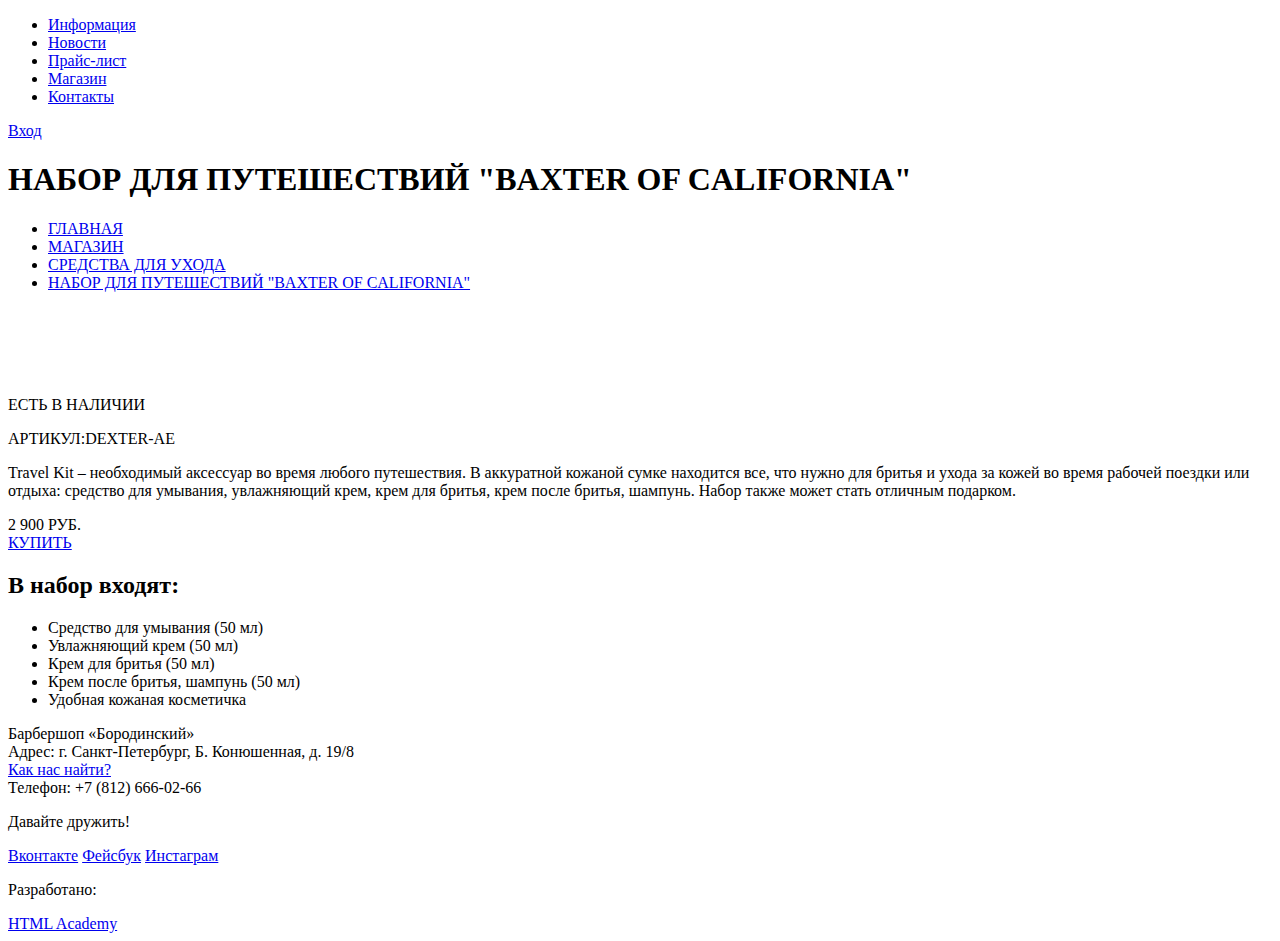
==== catalog-item.html @ b9e6e0e1 "Завершил разметку барбершоп" ====
<!DOCTYPE html>
<html lang="ru">
<head>
	<meta charset="utf-8">
	<title>Набор для путешествий "BAXTER OF CALIFORNIA"</title>
</head>
<body>
	<header class="catalog-item-header">
		<div class="main-header-container">
      <a class="main-header-logo" href="index.html"></a>
			<nav class="main-nav">
				<ul>
					<li>
						<a href="#">Информация</a>
					</li>
					<li>
						<a href="#">Новости</a>
					</li>
					<li>
						<a href="#">Прайс-лист</a>
					</li>
					<li>
						<a href="#">Магазин</a>
					</li>
					<li>
						<a href="#">Контакты</a>
					</li>
				</ul>
			</nav>
			<div class="user-block">
				<a class="login" href="#">Вход</a>
			</div>
		</div>
	</header>
	<main class="catalog-item-content">
  	<header>
    	<h1>НАБОР ДЛЯ ПУТЕШЕСТВИЙ "BAXTER OF CALIFORNIA"</h1>
    	<nav class="breadcrumbs">
				<ul class="breadcrumbs-list">
					<li>
						<a href="#">ГЛАВНАЯ</a>
        	</li>
        	<li>
          	<a href="#">МАГАЗИН</a>
        	</li>
					<li>
          	<a href="#">СРЕДСТВА ДЛЯ УХОДА</a>
        	</li>
        	<li>
          	<a class="visited-link" href="#">НАБОР ДЛЯ ПУТЕШЕСТВИЙ "BAXTER OF CALIFORNIA"</a>
        	</li>
      	</ul>
			</nav>
  	</header>
		<div class="catalog-item-row">
			<div class="catalog-item-col-left">
				<div class="catalog-item-bigImg">
					<img src="#" width="" height="" alt="">
				</div>
				<div class="catalog-item-smallImg">
					<div class="catalog-item-smallImg-first">
						<img src="#" width="" height="" alt="">
					</div>
					<div class="catalog-item-smallImg-second">
						<img src="#" width="" height="" alt="">
					</div>
					<div class="catalog-item-smallImg-third">
						<img src="#" width="" height="" alt="">
					</div>
				</div>
			</div>
			<div class="catalog-item-col-right">
				<div class="catalog-item-content-first">
					<p>ЕСТЬ В НАЛИЧИИ</p>
				</div>
				<div class="catalog-item-content-second">
					<p>АРТИКУЛ:DEXTER-AE</p>
				</div>
				<div class="catalog-item-description">
					<p>Travel Kit – необходимый аксессуар во время любого путешествия.
						В аккуратной кожаной сумке находится все, что нужно для бритья и
						ухода за кожей во время рабочей поездки или отдыха: средство для
						умывания, увлажняющий крем, крем для бритья, крем после бритья, шампунь.
						Набор также может стать отличным подарком.
					</p>
				</div>
				<div class="catalog-item-price-btn">
					<div class="catalog-item-price">2 900 РУБ.</div>
					<a href="#" class="catalog-item-btn btn">КУПИТЬ</a>
				</div>
				<div class="catalog-item-consist">
					<h2>В набор входят:</h2>
					<ul>
						<li>Средство для умывания (50 мл)</li>
						<li>Увлажняющий крем (50 мл)</li>
						<li>Крем для бритья (50 мл)</li>
						<li>Крем после бритья, шампунь (50 мл)</li>
						<li>Удобная кожаная косметичка</li>
					</ul>
				</div>
			</div>

		</div>
	</main>
		<footer class="catalog-item-footer">
	  	<div class="container">
	      <section class="footer-contacts">
	        Барбершоп «Бородинский»<br>
	        Адрес: г. Санкт-Петербург, Б. Конюшенная, д. 19/8<br>
	        <a href="#">Как нас найти?</a><br>
	        Телефон: +7 (812) 666-02-66
	      </section>
	      <section class="footer-social">
	      	<p>Давайте дружить!</p>
	        <a class="social-btn social-btn-vk" href="#">Вконтакте</a>
	        <a class="social-btn social-btn-fb" href="#">Фейсбук</a>
	        <a class="social-btn social-btn-inst" href="#">Инстаграм</a>
	      </section>
	      <section class="footer-copyright">
	        <p>Разработано:</p>
	        <a class="btn" href="https://htmlacademy.ru">HTML Academy</a>
	      </section>
	    </div>
	  </footer>
</body>
</html>
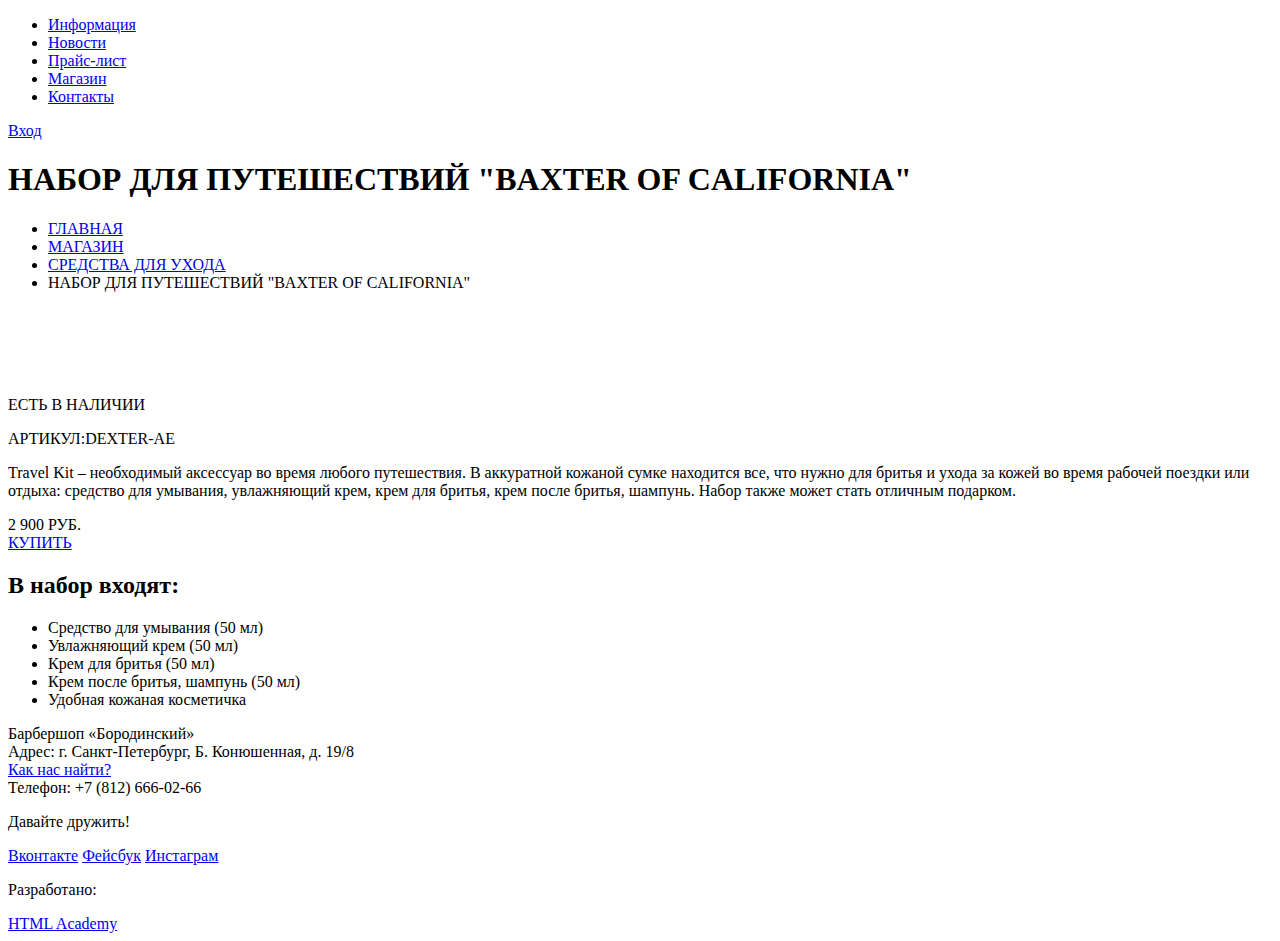
==== commit 915560fc: "Внес исправления" ====
--- a/catalog-item.html
+++ b/catalog-item.html
@@ -5,7 +5,7 @@
 	<title>Набор для путешествий "BAXTER OF CALIFORNIA"</title>
 </head>
 <body>
-	<header class="catalog-item-header">
+	<header class="item-header">
 		<div class="main-header-container">
       <a class="main-header-logo" href="index.html"></a>
 			<nav class="main-nav">
@@ -32,51 +32,51 @@
 			</div>
 		</div>
 	</header>
-	<main class="catalog-item-content">
+	<main class="catalog-content">
   	<header>
     	<h1>НАБОР ДЛЯ ПУТЕШЕСТВИЙ "BAXTER OF CALIFORNIA"</h1>
-    	<nav class="breadcrumbs">
-				<ul class="breadcrumbs-list">
-					<li>
-						<a href="#">ГЛАВНАЯ</a>
-        	</li>
-        	<li>
-          	<a href="#">МАГАЗИН</a>
-        	</li>
-					<li>
-          	<a href="#">СРЕДСТВА ДЛЯ УХОДА</a>
-        	</li>
-        	<li>
-          	<a class="visited-link" href="#">НАБОР ДЛЯ ПУТЕШЕСТВИЙ "BAXTER OF CALIFORNIA"</a>
-        	</li>
-      	</ul>
-			</nav>
-  	</header>
-		<div class="catalog-item-row">
-			<div class="catalog-item-col-left">
-				<div class="catalog-item-bigImg">
+		</header>
+		<nav class="breadcrumbs">
+			<ul class="breadcrumbs-list">
+				<li>
+					<a href="#">ГЛАВНАЯ</a>
+				</li>
+				<li>
+					<a href="#">МАГАЗИН</a>
+				</li>
+				<li>
+					<a href="#">СРЕДСТВА ДЛЯ УХОДА</a>
+				</li>
+				<li>
+					<span>НАБОР ДЛЯ ПУТЕШЕСТВИЙ "BAXTER OF CALIFORNIA"</span>
+				</li>
+			</ul>
+		</nav>
+		<div class="item-row">
+			<div class="item-left">
+				<div class="item-bigImg">
 					<img src="#" width="" height="" alt="">
 				</div>
-				<div class="catalog-item-smallImg">
-					<div class="catalog-item-smallImg-first">
+				<div class="item-smallImg">
+					<div class="item-smallImg-first">
 						<img src="#" width="" height="" alt="">
 					</div>
-					<div class="catalog-item-smallImg-second">
+					<div class="item-smallImg-second">
 						<img src="#" width="" height="" alt="">
 					</div>
-					<div class="catalog-item-smallImg-third">
+					<div class="item-smallImg-third">
 						<img src="#" width="" height="" alt="">
 					</div>
 				</div>
 			</div>
-			<div class="catalog-item-col-right">
-				<div class="catalog-item-content-first">
+			<div class="item-right">
+				<div class="item-content-first">
 					<p>ЕСТЬ В НАЛИЧИИ</p>
 				</div>
-				<div class="catalog-item-content-second">
+				<div class="item-content-second">
 					<p>АРТИКУЛ:DEXTER-AE</p>
 				</div>
-				<div class="catalog-item-description">
+				<div class="item-description">
 					<p>Travel Kit – необходимый аксессуар во время любого путешествия.
 						В аккуратной кожаной сумке находится все, что нужно для бритья и
 						ухода за кожей во время рабочей поездки или отдыха: средство для
@@ -84,11 +84,11 @@
 						Набор также может стать отличным подарком.
 					</p>
 				</div>
-				<div class="catalog-item-price-btn">
-					<div class="catalog-item-price">2 900 РУБ.</div>
-					<a href="#" class="catalog-item-btn btn">КУПИТЬ</a>
+				<div class="item-price-buy">
+					<div class="price">2 900 РУБ.</div>
+					<a href="#" class="buy-btn btn">КУПИТЬ</a>
 				</div>
-				<div class="catalog-item-consist">
+				<div class="item-consist">
 					<h2>В набор входят:</h2>
 					<ul>
 						<li>Средство для умывания (50 мл)</li>
@@ -102,7 +102,7 @@
 
 		</div>
 	</main>
-		<footer class="catalog-item-footer">
+		<footer class="catalog-footer">
 	  	<div class="container">
 	      <section class="footer-contacts">
 	        Барбершоп «Бородинский»<br>
@@ -118,7 +118,7 @@
 	      </section>
 	      <section class="footer-copyright">
 	        <p>Разработано:</p>
-	        <a class="btn" href="https://htmlacademy.ru">HTML Academy</a>
+	        <a class="developers-btn btn" href="https://htmlacademy.ru">HTML Academy</a>
 	      </section>
 	    </div>
 	  </footer>
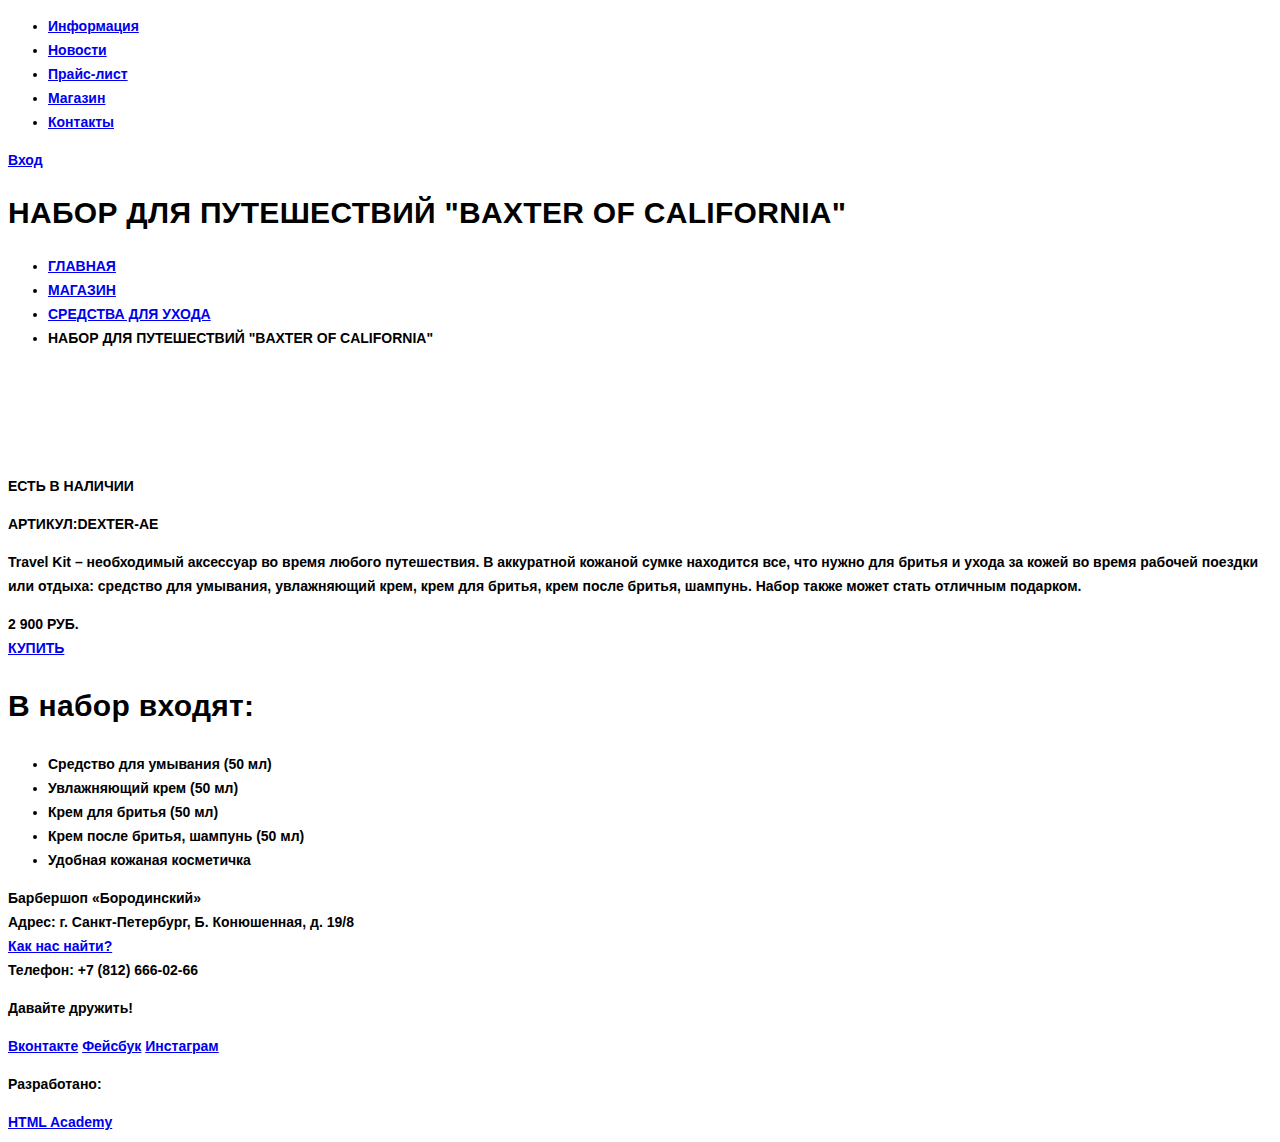
==== commit 4ceccc57: "Prepare graphics and text styles Barbershop" ====
--- a/catalog-item.html
+++ b/catalog-item.html
@@ -3,6 +3,7 @@
 <head>
 	<meta charset="utf-8">
 	<title>Набор для путешествий "BAXTER OF CALIFORNIA"</title>
+	<link href="css/style.css" rel="stylesheet">
 </head>
 <body>
 	<header class="item-header">
--- a/css/style.css
+++ b/css/style.css
@@ -0,0 +1,31 @@
+body{
+	font-family: "PT Sans Narrow", sans-serif;
+	font-size: 14px;
+	line-height: 24px;
+	color: #000000;
+	font-weight: bold;	
+}
+h1{
+	font-family: "PT Sans Narrow", sans-serif;
+	font-size: 30px;
+	line-height: 42px;
+	color: #000000;
+	font-weight: bold;
+	letter-spacing: 0.01em;
+}
+h2{
+	font-family: "PT Sans Narrow", sans-serif;
+	font-size: 30px;
+	line-height: 42px;
+	color: #000000;
+	font-weight: bold;
+	letter-spacing: 0.01em;
+}
+h3{
+	font-family: "PT Sans Narrow", sans-serif;
+	font-size: 24px;
+	line-height: 30px;
+	color: #000000;
+	font-weight: bold;
+	letter-spacing: 0.01em;
+}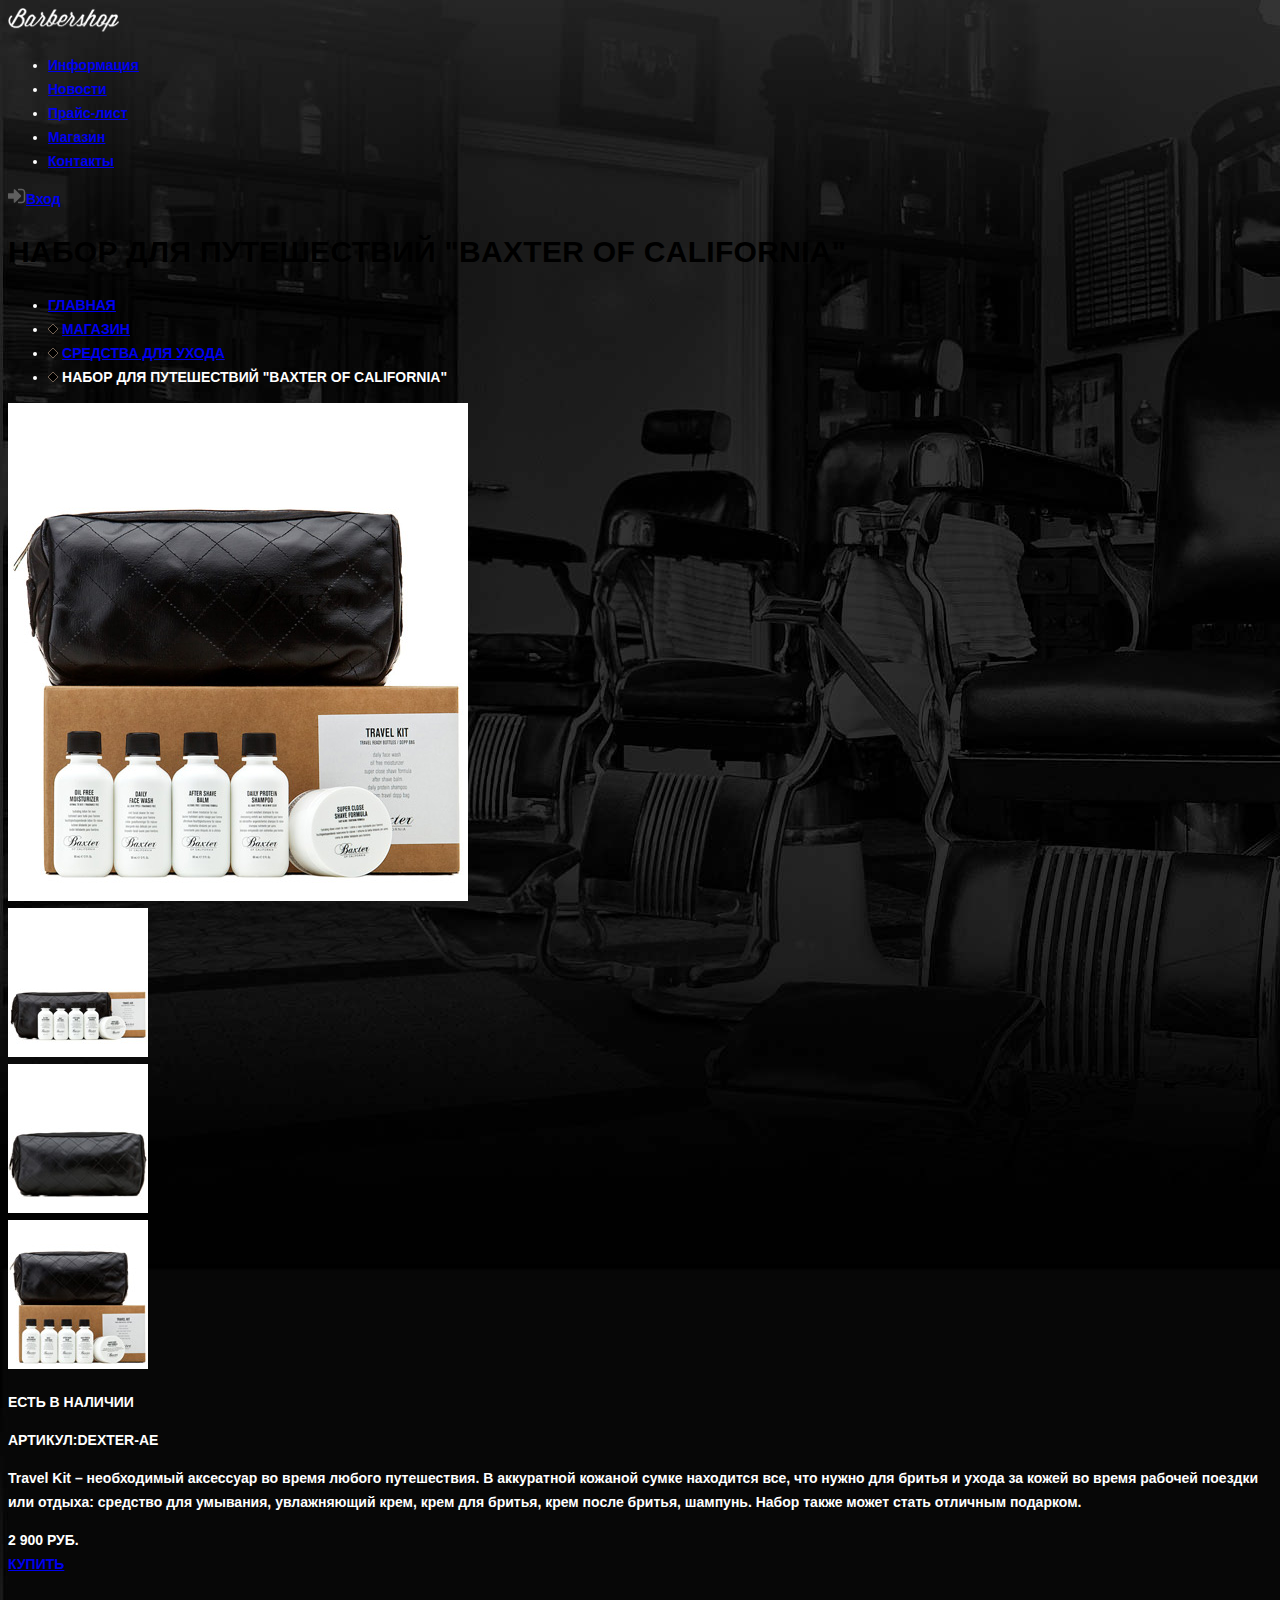
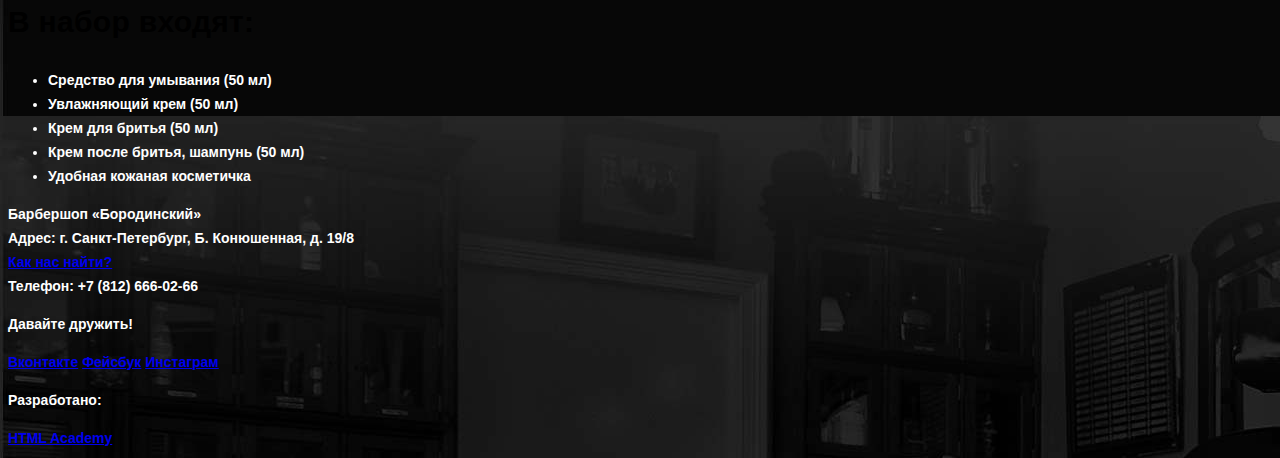
==== commit 18dc4fff: "done graphics Barbershop" ====
--- a/catalog-item.html
+++ b/catalog-item.html
@@ -8,7 +8,7 @@
 <body>
 	<header class="item-header">
 		<div class="main-header-container">
-      <a class="main-header-logo" href="index.html"></a>
+        	<a class="main-header-logo" href="index.html"><img src="img/Logo.png"></a>
 			<nav class="main-nav">
 				<ul>
 					<li>
@@ -29,7 +29,7 @@
 				</ul>
 			</nav>
 			<div class="user-block">
-				<a class="login" href="#">Вход</a>
+				<a class="login" href="#"><img class="login-icon" src="img/icon-login.png" alt="Вход">Вход</a>
 			</div>
 		</div>
 	</header>
@@ -43,12 +43,15 @@
 					<a href="#">ГЛАВНАЯ</a>
 				</li>
 				<li>
+					<img src="img/Shape 1 copy.svg">
 					<a href="#">МАГАЗИН</a>
 				</li>
 				<li>
+					<img src="img/Shape 1 copy.svg">
 					<a href="#">СРЕДСТВА ДЛЯ УХОДА</a>
 				</li>
 				<li>
+					<img src="img/Shape 1 copy.svg">
 					<span>НАБОР ДЛЯ ПУТЕШЕСТВИЙ "BAXTER OF CALIFORNIA"</span>
 				</li>
 			</ul>
@@ -56,17 +59,17 @@
 		<div class="item-row">
 			<div class="item-left">
 				<div class="item-bigImg">
-					<img src="#" width="" height="" alt="">
+					<img src="img/big-item.jpg" width="" height="" alt="">
 				</div>
 				<div class="item-smallImg">
 					<div class="item-smallImg-first">
-						<img src="#" width="" height="" alt="">
+						<img src="img/small-item1.jpg" width="" height="" alt="">
 					</div>
 					<div class="item-smallImg-second">
-						<img src="#" width="" height="" alt="">
+						<img src="img/small-item2.jpg" width="" height="" alt="">
 					</div>
 					<div class="item-smallImg-third">
-						<img src="#" width="" height="" alt="">
+						<img src="img/small-item3.jpg" width="" height="" alt="">
 					</div>
 				</div>
 			</div>
--- a/css/style.css
+++ b/css/style.css
@@ -2,8 +2,9 @@
 	font-family: "PT Sans Narrow", sans-serif;
 	font-size: 14px;
 	line-height: 24px;
-	color: #000000;
-	font-weight: bold;	
+	color: #ffffff;
+	font-weight: bold;
+	background: url("../img/bg.jpg");
 }
 h1{
 	font-family: "PT Sans Narrow", sans-serif;
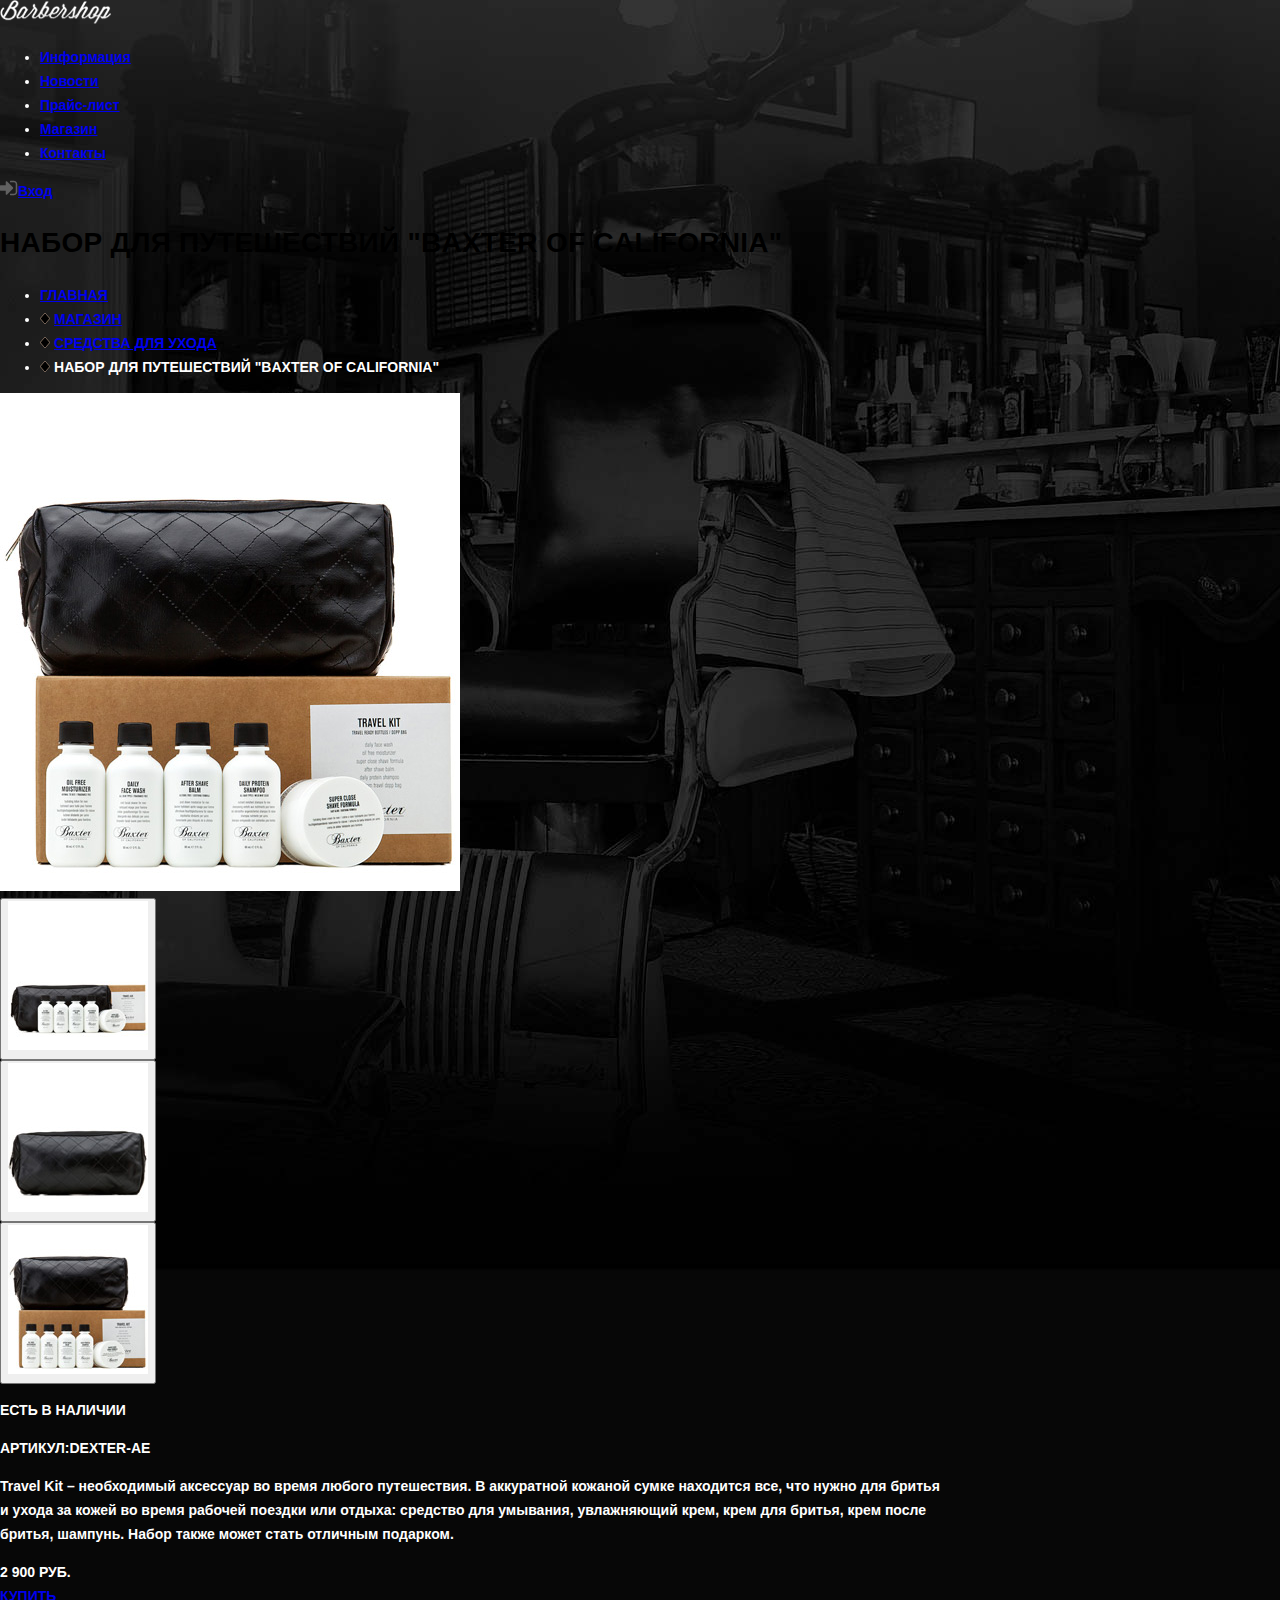
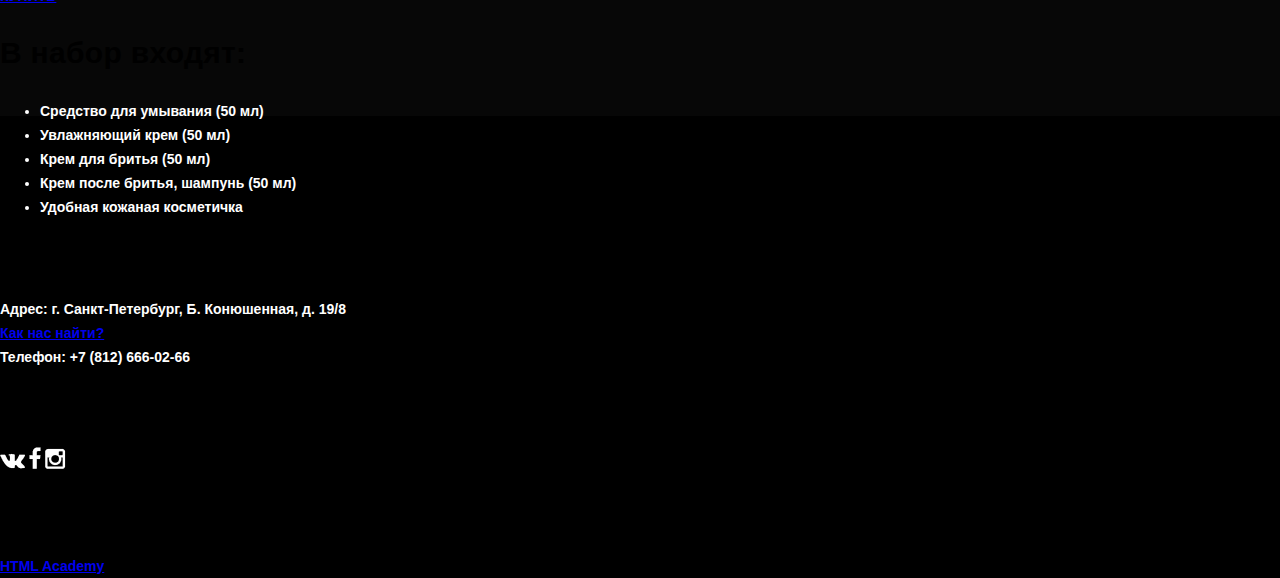
==== commit 9d0d0b97: "made corrections Barbershop text and graphics" ====
--- a/catalog-item.html
+++ b/catalog-item.html
@@ -4,12 +4,15 @@
 	<meta charset="utf-8">
 	<title>Набор для путешествий "BAXTER OF CALIFORNIA"</title>
 	<link href="css/style.css" rel="stylesheet">
+	<link href="css/normalize.css" rel="stylesheet">
 </head>
 <body>
-	<header class="item-header">
-		<div class="main-header-container">
-        	<a class="main-header-logo" href="index.html"><img src="img/Logo.png"></a>
+	<header class="main-header">
+		<div class="container">
 			<nav class="main-nav">
+				<a class="main-header-logo" href="index.html">
+					<img src="img/Logo.png" alt="logotype">
+				</a>
 				<ul>
 					<li>
 						<a href="#">Информация</a>
@@ -29,55 +32,58 @@
 				</ul>
 			</nav>
 			<div class="user-block">
-				<a class="login" href="#"><img class="login-icon" src="img/icon-login.png" alt="Вход">Вход</a>
+				<a class="login" href="#">
+					<img class="login-icon" src="img/icon-login.png" alt="Enter">Вход
+				</a>
 			</div>
 		</div>
 	</header>
-	<main class="catalog-content">
-  	<header>
-    	<h1>НАБОР ДЛЯ ПУТЕШЕСТВИЙ "BAXTER OF CALIFORNIA"</h1>
+	<main class="container">
+		<header>
+			<h1>НАБОР ДЛЯ ПУТЕШЕСТВИЙ "BAXTER OF CALIFORNIA"</h1>
 		</header>
-		<nav class="breadcrumbs">
-			<ul class="breadcrumbs-list">
-				<li>
-					<a href="#">ГЛАВНАЯ</a>
-				</li>
-				<li>
-					<img src="img/Shape 1 copy.svg">
-					<a href="#">МАГАЗИН</a>
-				</li>
-				<li>
-					<img src="img/Shape 1 copy.svg">
-					<a href="#">СРЕДСТВА ДЛЯ УХОДА</a>
-				</li>
-				<li>
-					<img src="img/Shape 1 copy.svg">
-					<span>НАБОР ДЛЯ ПУТЕШЕСТВИЙ "BAXTER OF CALIFORNIA"</span>
-				</li>
-			</ul>
-		</nav>
-		<div class="item-row">
+		<ul class="breadcrumbs">
+			<li>
+				<a href="#">ГЛАВНАЯ</a>
+			</li>
+			<li>
+				<img src="img/Shape1copy.svg" alt="rhombus">
+				<a href="#">МАГАЗИН</a>
+			</li>
+			<li>
+				<img src="img/Shape1copy.svg" alt="rhombus">
+				<a href="#">СРЕДСТВА ДЛЯ УХОДА</a>
+			</li>
+
+			<li>
+				<img src="img/Shape1copy.svg" alt="rhombus">
+				<span>НАБОР ДЛЯ ПУТЕШЕСТВИЙ "BAXTER OF CALIFORNIA"</span>
+			</li>
+		</ul>
+		<div class="item-block">
 			<div class="item-left">
-				<div class="item-bigImg">
-					<img src="img/big-item.jpg" width="" height="" alt="">
-				</div>
+				<img class="item-bigImg" src="img/big-item.jpg" width="460" height="498" alt="">
 				<div class="item-smallImg">
-					<div class="item-smallImg-first">
-						<img src="img/small-item1.jpg" width="" height="" alt="">
+					<div class="smallImg">
+						<button type="button">
+							<img class="smallImg" src="img/small-item1.jpg" width="140" height="149" alt="">
+						</button>
 					</div>
-					<div class="item-smallImg-second">
-						<img src="img/small-item2.jpg" width="" height="" alt="">
+					<div class="smallImg">
+						<button type="button">
+							<img class="smallImg" src="img/small-item2.jpg" width="140" height="149" alt="">
+						</button>
 					</div>
-					<div class="item-smallImg-third">
-						<img src="img/small-item3.jpg" width="" height="" alt="">
+					<div class="smallImg">
+						<button type="button">
+							<img class="smallImg" src="img/small-item3.jpg" width="140" height="149" alt="">
+						</button>
 					</div>
 				</div>
 			</div>
 			<div class="item-right">
-				<div class="item-content-first">
-					<p>ЕСТЬ В НАЛИЧИИ</p>
-				</div>
-				<div class="item-content-second">
+				<div class="item-content">
+					<p>ЕСТЬ В НАЛИЧИИ</p>				
 					<p>АРТИКУЛ:DEXTER-AE</p>
 				</div>
 				<div class="item-description">
@@ -103,28 +109,27 @@
 					</ul>
 				</div>
 			</div>
-
 		</div>
 	</main>
-		<footer class="catalog-footer">
-	  	<div class="container">
-	      <section class="footer-contacts">
-	        Барбершоп «Бородинский»<br>
-	        Адрес: г. Санкт-Петербург, Б. Конюшенная, д. 19/8<br>
-	        <a href="#">Как нас найти?</a><br>
-	        Телефон: +7 (812) 666-02-66
-	      </section>
-	      <section class="footer-social">
-	      	<p>Давайте дружить!</p>
-	        <a class="social-btn social-btn-vk" href="#">Вконтакте</a>
-	        <a class="social-btn social-btn-fb" href="#">Фейсбук</a>
-	        <a class="social-btn social-btn-inst" href="#">Инстаграм</a>
-	      </section>
-	      <section class="footer-copyright">
-	        <p>Разработано:</p>
-	        <a class="developers-btn btn" href="https://htmlacademy.ru">HTML Academy</a>
-	      </section>
-	    </div>
-	  </footer>
+	<footer class="main-footer">
+		<div class="container">
+			<section class="footer-contacts">
+				<h3>Барбершоп «Бородинский»</h3>
+				Адрес: г. Санкт-Петербург, Б. Конюшенная, д. 19/8<br>
+				<a href="#">Как нас найти?</a><br>
+				Телефон: +7 (812) 666-02-66
+			</section>
+			<section class="footer-social">
+				<h3>Давайте дружить!</h3>
+				<a class="social-btn social-btn-vk" href="#"><img class="vk-icon" src="img/vk.png" alt="vkontakte"></a>
+				<a class="social-btn social-btn-fb" href="#"><img class="vk-icon" src="img/fb.png" alt="facebook"></a>
+				<a class="social-btn social-btn-inst" href="#"><img class="vk-icon" src="img/in.png" alt="instagram"></a>
+			</section>
+			<section class="footer-copyright">
+				<h3>Разработано:</h3>
+				<a class="btn" href="https://htmlacademy.ru">HTML Academy</a>
+			</section>
+		</div>
+	</footer>
 </body>
 </html>
--- a/css/style.css
+++ b/css/style.css
@@ -4,7 +4,8 @@
 	line-height: 24px;
 	color: #ffffff;
 	font-weight: bold;
-	background: url("../img/bg.jpg");
+	background: #000000 url("../img/bg.jpg") no-repeat 50% 0;
+  	background-size: 2560px auto;
 }
 h1{
 	font-family: "PT Sans Narrow", sans-serif;
@@ -29,4 +30,7 @@
 	color: #000000;
 	font-weight: bold;
 	letter-spacing: 0.01em;
+}
+.container{
+	width: 940px;
 }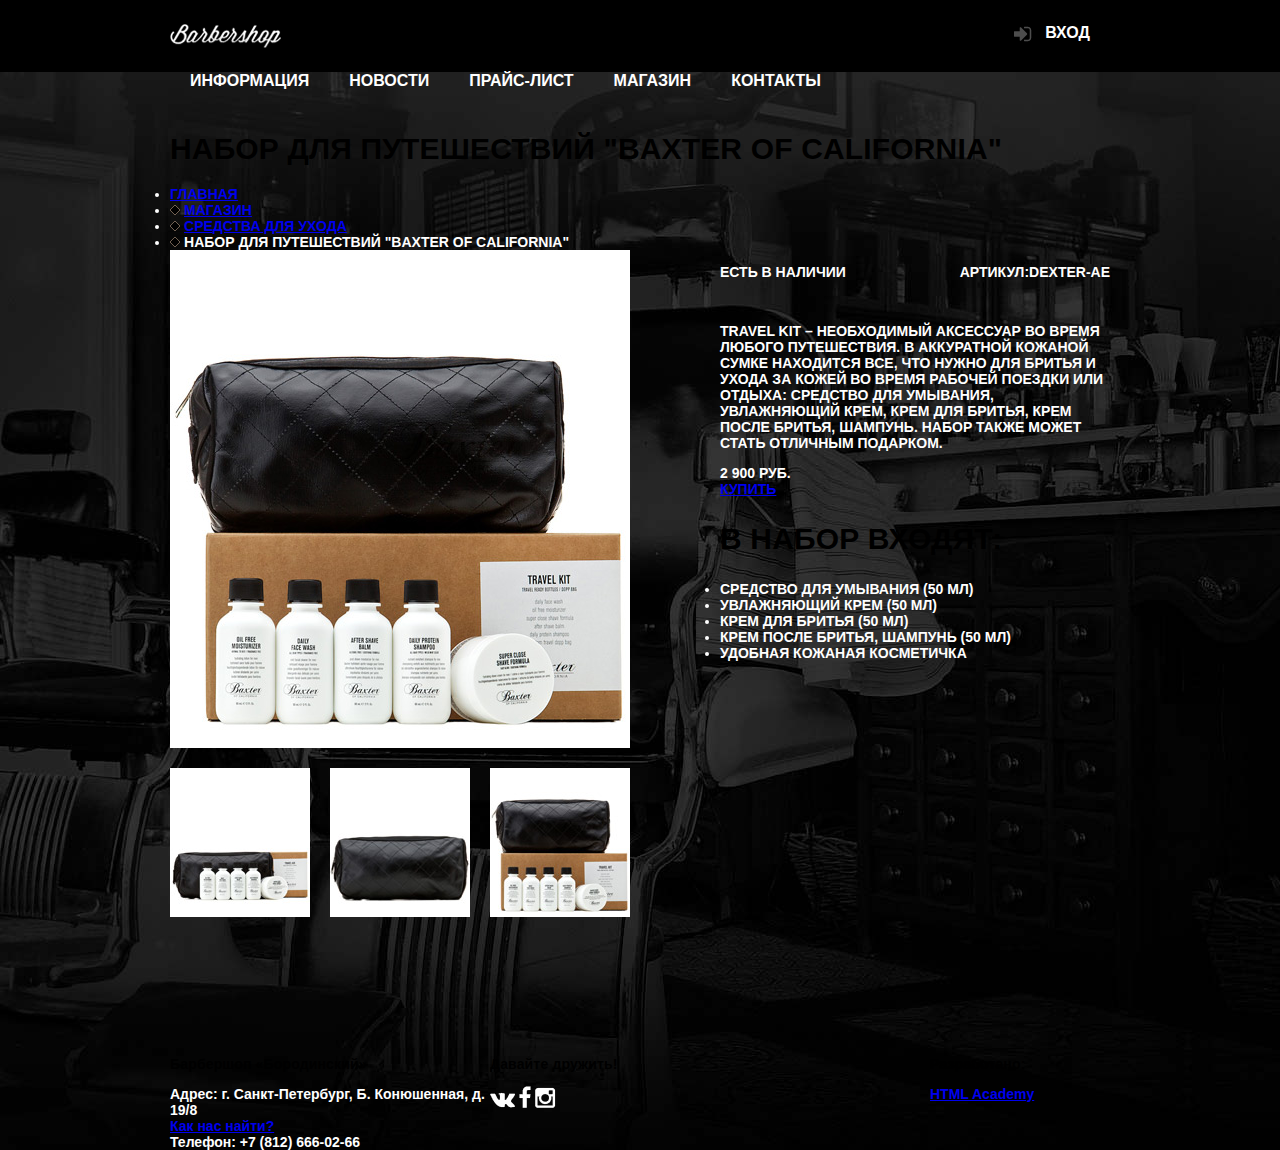
==== commit 3e40852c: "made corrections Barbershop text and graphics & made grid" ====
--- a/catalog-item.html
+++ b/catalog-item.html
@@ -3,17 +3,17 @@
 <head>
 	<meta charset="utf-8">
 	<title>Набор для путешествий "BAXTER OF CALIFORNIA"</title>
+	<link href="css/normalize.css" rel="stylesheet">
 	<link href="css/style.css" rel="stylesheet">
-	<link href="css/normalize.css" rel="stylesheet">
 </head>
 <body>
 	<header class="main-header">
-		<div class="container">
-			<nav class="main-nav">
-				<a class="main-header-logo" href="index.html">
+		<div class="container clearfix">
+			<nav class="main-nav clearfix">
+				<a class="clearfix" href="index.html">
 					<img src="img/Logo.png" alt="logotype">
 				</a>
-				<ul>
+				<ul class="clearfix">
 					<li>
 						<a href="#">Информация</a>
 					</li>
@@ -31,10 +31,11 @@
 					</li>
 				</ul>
 			</nav>
-			<div class="user-block">
-				<a class="login" href="#">
-					<img class="login-icon" src="img/icon-login.png" alt="Enter">Вход
-				</a>
+			<div class="user-block clearfix">
+				<span class="clearfix">
+					<a href="#"><img src="img/icon-login.png" alt="Enter"></a>
+					<a href="#">Вход</a>
+				</span>
 			</div>
 		</div>
 	</header>
@@ -60,29 +61,25 @@
 				<span>НАБОР ДЛЯ ПУТЕШЕСТВИЙ "BAXTER OF CALIFORNIA"</span>
 			</li>
 		</ul>
-		<div class="item-block">
+		<div class="item-block clearfix">
 			<div class="item-left">
-				<img class="item-bigImg" src="img/big-item.jpg" width="460" height="498" alt="">
-				<div class="item-smallImg">
-					<div class="smallImg">
-						<button type="button">
-							<img class="smallImg" src="img/small-item1.jpg" width="140" height="149" alt="">
-						</button>
-					</div>
-					<div class="smallImg">
-						<button type="button">
-							<img class="smallImg" src="img/small-item2.jpg" width="140" height="149" alt="">
-						</button>
-					</div>
-					<div class="smallImg">
-						<button type="button">
-							<img class="smallImg" src="img/small-item3.jpg" width="140" height="149" alt="">
-						</button>
-					</div>
+				<figure>
+					<img src="img/big-item.jpg" width="460" height="498" alt="img item">
+				</figure>
+				<div class="item-smallImg clearfix">					
+					<a href="#">
+						<img src="img/small-item1.jpg" width="140" height="149" alt="">
+					</a>
+					<a href="#">
+						<img src="img/small-item2.jpg" width="140" height="149" alt="">
+					</a>					
+					<a href="#">
+						<img src="img/small-item3.jpg" width="140" height="149" alt="">
+					</a>
 				</div>
 			</div>
 			<div class="item-right">
-				<div class="item-content">
+				<div class="item-content clearfix">
 					<p>ЕСТЬ В НАЛИЧИИ</p>				
 					<p>АРТИКУЛ:DEXTER-AE</p>
 				</div>
--- a/css/style.css
+++ b/css/style.css
@@ -1,36 +1,272 @@
 body{
 	font-family: "PT Sans Narrow", sans-serif;
 	font-size: 14px;
-	line-height: 24px;
 	color: #ffffff;
 	font-weight: bold;
 	background: #000000 url("../img/bg.jpg") no-repeat 50% 0;
-  	background-size: 2560px auto;
+	background-size: 2560px auto;
 }
 h1{
 	font-family: "PT Sans Narrow", sans-serif;
 	font-size: 30px;
-	line-height: 42px;
 	color: #000000;
 	font-weight: bold;
-	letter-spacing: 0.01em;
+	letter-spacing: 0.01rem;
 }
 h2{
 	font-family: "PT Sans Narrow", sans-serif;
 	font-size: 30px;
-	line-height: 42px;
 	color: #000000;
 	font-weight: bold;
-	letter-spacing: 0.01em;
+	letter-spacing: 0.01rem;
 }
 h3{
 	font-family: "PT Sans Narrow", sans-serif;
-	font-size: 24px;
-	line-height: 30px;
+	font-size: 14px;
 	color: #000000;
 	font-weight: bold;
-	letter-spacing: 0.01em;
+	letter-spacing: 0.01rem;
+}
+ul{
+	margin: 0;
+	padding: 0;
+}
+.main-header{
+	background-color: #000000;
+	height: 72px;
+	margin-bottom: 60px;
 }
 .container{
 	width: 940px;
-}+	padding: 0 10px;
+	margin: 0 auto;
+}
+.main-navigation{
+	width: 740px;
+	float: left;
+}
+.user-block{
+	float: right;
+	width: 140px;
+	display: table;
+}
+.user-block>span{
+	float: right;
+	margin: 24px 20px 0 0;
+}
+.user-block a{	
+	text-decoration: none;
+	text-transform: uppercase;
+	color: #fff;
+	font-size: 16px;
+	float: left;
+
+}
+.user-block img{
+	padding-top: 2px;
+	width: 18px;
+	height: 16px;
+	padding-right: 13px;
+}
+.clearfix::after{
+	content: "";
+	display: block;
+	clear: both;
+}
+.main-navigation ul{
+	display: table;
+	list-style: none;
+}
+.main-navigation li{	
+	float: left;
+	margin: 24px 20px 0 20px;
+	
+	}
+.main-navigation li a{
+	text-decoration: none;
+	text-transform: uppercase;
+	color: #fff;
+	font-size: 16px;
+
+}
+.main-nav{
+	width: 740px;
+	float: left;
+	display: table;
+}
+.main-nav>a{
+	display: table;
+	float: left;
+}
+.main-nav>a img{
+	float: left;
+	margin: 24px 20px 0 0;
+}
+.main-nav ul{
+	float: left;
+	display: table;
+	list-style: none;
+}
+.main-nav li{
+	float: left;
+	margin: 24px 20px 0 20px;	
+}
+.main-nav li a{
+	text-decoration: none;
+	text-transform: uppercase;
+	color: #fff;
+	font-size: 16px;
+}
+
+.index-logo{
+	margin-right: auto;
+	margin-left: auto;
+	margin-bottom: 25px;
+	width: 368px;
+	height: 204px;
+}
+.features-item{
+	float: left;
+	width: 300px;
+	margin-right: 20px;
+}
+.features-item:last-child{
+	margin-right: 0;
+}
+.features{
+	margin-bottom: 80px;
+}
+.index-content{
+	padding: 50px 80px;
+	background-color: white;
+	color: black;
+	height: 320px;
+	margin-bottom: 35px;
+}
+.index-content-left{
+	float: left;
+	width: 380px;
+}
+.index-content-right{
+	float: right;
+	width: 380px;
+}
+.main-footer{
+	margin-top: 65px;
+	padding-top: 60px;
+	padding-bottom: 40px;
+}
+.footer-contacts{
+	float: left;
+	width: 320px;
+}
+.footer-social{
+	float: left;
+	width: 180px;
+}
+.footer-copyright{
+	float: right;
+	width: 180px;
+}
+.block-filters{
+	float: left;
+	width: 220px;
+}
+.block-items{
+	float: right;
+	width: 700px;
+}
+.block-items h2{
+	font-size: 14px;
+}
+.item{
+	float: left;
+	width: 220px;
+	margin-right: 20px;
+	background-color: white;
+	
+}
+.item:last-child{
+	margin-right: 0;
+}
+.name-price{
+	padding: 16px;
+}
+
+.catalog-row{
+	min-height: 286px;
+	margin-bottom: 20px;
+}
+.item-img{
+	width: 220px;
+	height: 165px;
+}
+ul.catalog-paginator{
+	font-size: 0;
+}
+.catalog-paginator li{
+	display: inline-block;
+	height: 43px;
+	width: 43px;
+	background-color: #000;
+	margin-right: 7px;
+	color: #fff;
+	font-size: 16px;
+	line-height: 43px;
+	vertical-align: middle;
+	text-align: center;
+}
+.catalog-paginator li:nth-child(2){
+	background-color: #fff;
+}
+.catalog-paginator li a{
+	display: block;
+	height: 43px;
+	width: 43px;
+	text-decoration: none;
+	color: #fff;
+	font-size: 16px;
+}
+.catalog-paginator li span{
+	display: block;
+	height: 43px;
+	width: 43px;
+	color: #000;
+	font-size: 16px;
+}
+.item-left{
+	float: left;
+	width: 460px;
+	margin-right: 90px;
+}
+.item-right{
+	float: left;
+	width: 390px;
+	text-transform: uppercase;
+}
+.item-left figure{
+	margin: 0 0 20px 0;
+	padding: 0px;
+	width: 460px;
+	height: 498px;
+}
+.item-smallImg a{
+	float: left;
+	margin-right: 20px;
+	width: 140px;
+	height: 149px;
+}
+.item-smallImg a:last-child{
+	margin-right: 0px;
+}
+	
+.item-content p:first-child{
+	float: left;
+}
+.item-content p:last-child{
+	float: right;
+}
+.item-content{
+	margin-bottom: 29px;
+}
+
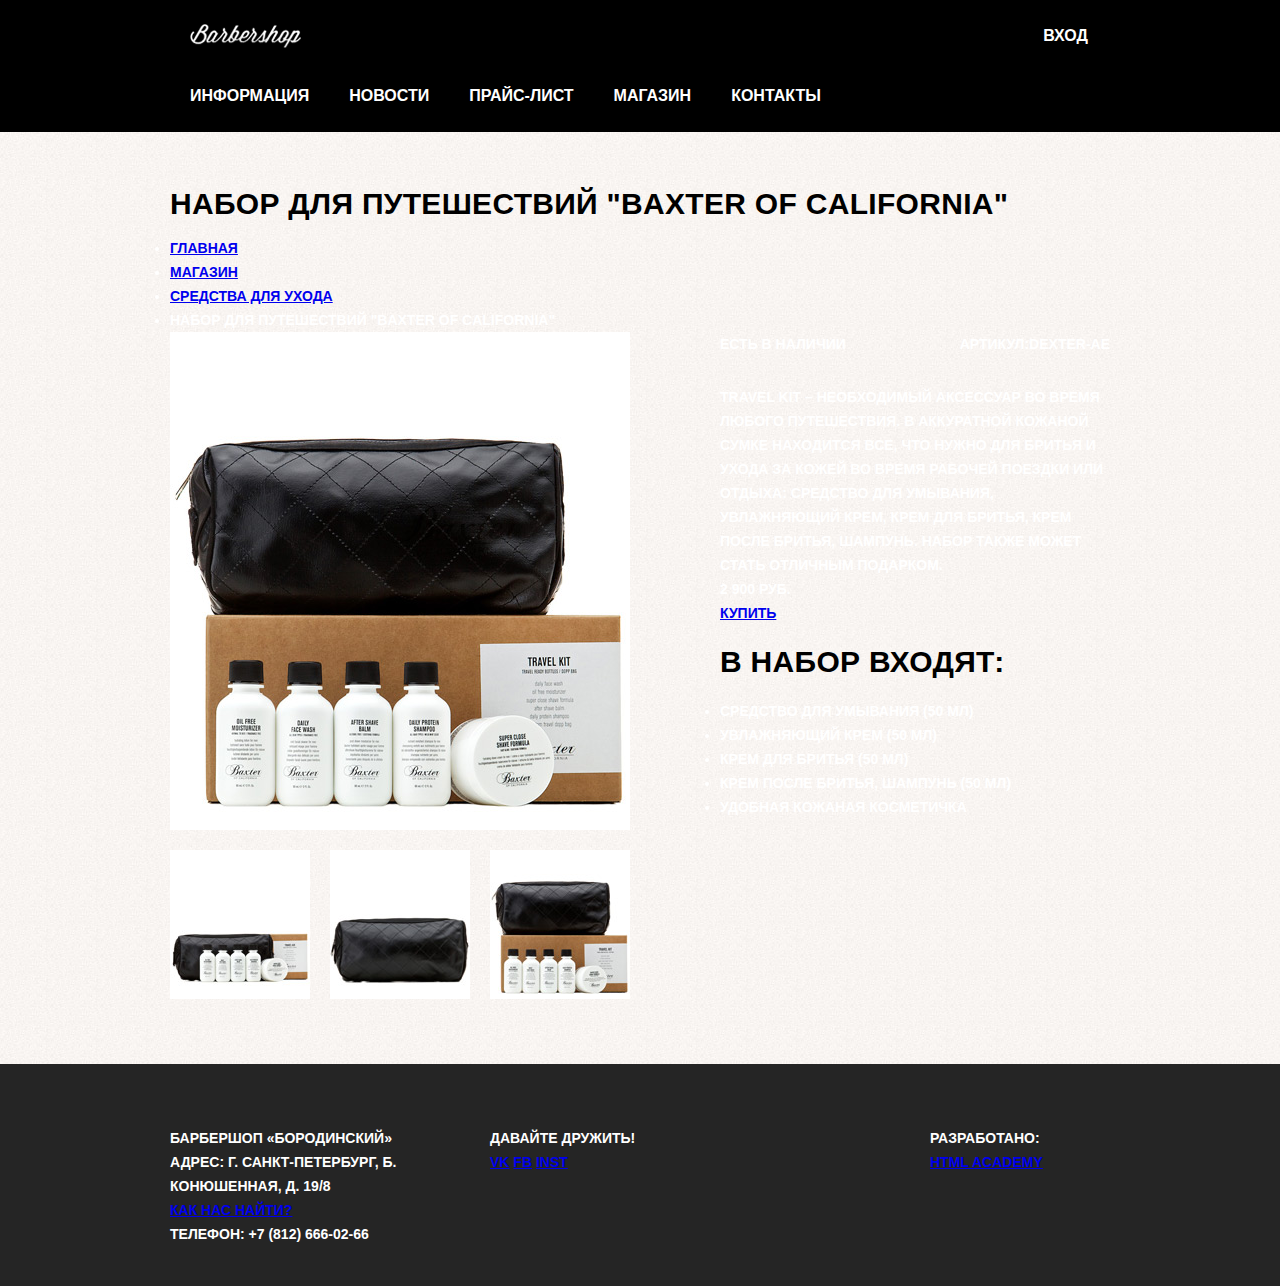
==== commit 1dc9f8ea: "made problem menu Barbershop" ====
--- a/catalog-item.html
+++ b/catalog-item.html
@@ -6,7 +6,7 @@
 	<link href="css/normalize.css" rel="stylesheet">
 	<link href="css/style.css" rel="stylesheet">
 </head>
-<body>
+<body class="content-bg">
 	<header class="main-header">
 		<div class="container clearfix">
 			<nav class="main-nav clearfix">
@@ -31,11 +31,8 @@
 					</li>
 				</ul>
 			</nav>
-			<div class="user-block clearfix">
-				<span class="clearfix">
-					<a href="#"><img src="img/icon-login.png" alt="Enter"></a>
-					<a href="#">Вход</a>
-				</span>
+			<div class="user-block">
+				<a href="#">Вход</a>
 			</div>
 		</div>
 	</header>
@@ -48,16 +45,12 @@
 				<a href="#">ГЛАВНАЯ</a>
 			</li>
 			<li>
-				<img src="img/Shape1copy.svg" alt="rhombus">
 				<a href="#">МАГАЗИН</a>
 			</li>
 			<li>
-				<img src="img/Shape1copy.svg" alt="rhombus">
 				<a href="#">СРЕДСТВА ДЛЯ УХОДА</a>
 			</li>
-
 			<li>
-				<img src="img/Shape1copy.svg" alt="rhombus">
 				<span>НАБОР ДЛЯ ПУТЕШЕСТВИЙ "BAXTER OF CALIFORNIA"</span>
 			</li>
 		</ul>
@@ -109,21 +102,21 @@
 		</div>
 	</main>
 	<footer class="main-footer">
-		<div class="container">
+		<div class="container clearfix">
 			<section class="footer-contacts">
-				<h3>Барбершоп «Бородинский»</h3>
+				Барбершоп «Бородинский»<br>
 				Адрес: г. Санкт-Петербург, Б. Конюшенная, д. 19/8<br>
 				<a href="#">Как нас найти?</a><br>
 				Телефон: +7 (812) 666-02-66
 			</section>
 			<section class="footer-social">
-				<h3>Давайте дружить!</h3>
-				<a class="social-btn social-btn-vk" href="#"><img class="vk-icon" src="img/vk.png" alt="vkontakte"></a>
-				<a class="social-btn social-btn-fb" href="#"><img class="vk-icon" src="img/fb.png" alt="facebook"></a>
-				<a class="social-btn social-btn-inst" href="#"><img class="vk-icon" src="img/in.png" alt="instagram"></a>
+				<p>Давайте дружить!</p>
+				<a class="social-btn social-btn-vk" href="#">vk</a>
+				<a class="social-btn social-btn-fb" href="#">fb</a>
+				<a class="social-btn social-btn-inst" href="#">inst</a>
 			</section>
 			<section class="footer-copyright">
-				<h3>Разработано:</h3>
+				<p>Разработано:</p>
 				<a class="btn" href="https://htmlacademy.ru">HTML Academy</a>
 			</section>
 		</div>
--- a/css/style.css
+++ b/css/style.css
@@ -5,35 +5,42 @@
 	font-weight: bold;
 	background: #000000 url("../img/bg.jpg") no-repeat 50% 0;
 	background-size: 2560px auto;
+	margin: 0;
+	padding: 0;
+	line-height: 24px;
+	text-transform: uppercase;
+}
+.content-bg{
+	background: #fff url("../img/content-bg.jpg");
 }
 h1{
 	font-family: "PT Sans Narrow", sans-serif;
 	font-size: 30px;
 	color: #000000;
 	font-weight: bold;
-	letter-spacing: 0.01rem;
+	letter-spacing: 0.01em;
 }
 h2{
 	font-family: "PT Sans Narrow", sans-serif;
 	font-size: 30px;
 	color: #000000;
 	font-weight: bold;
-	letter-spacing: 0.01rem;
+	letter-spacing: 0.01em;
 }
 h3{
 	font-family: "PT Sans Narrow", sans-serif;
 	font-size: 14px;
 	color: #000000;
 	font-weight: bold;
-	letter-spacing: 0.01rem;
-}
-ul{
+	letter-spacing: 0.01em;
+}
+ul, p{
 	margin: 0;
 	padding: 0;
 }
+
 .main-header{
 	background-color: #000000;
-	height: 72px;
 	margin-bottom: 60px;
 }
 .container{
@@ -42,31 +49,24 @@
 	margin: 0 auto;
 }
 .main-navigation{
-	width: 740px;
-	float: left;
+	max-width: 740px;
+	float: left;
+	font-size: 0px;
 }
 .user-block{
 	float: right;
-	width: 140px;
-	display: table;
-}
-.user-block>span{
-	float: right;
-	margin: 24px 20px 0 0;
+	max-width: 140px;
+	font-size: 0px;
 }
 .user-block a{	
 	text-decoration: none;
 	text-transform: uppercase;
-	color: #fff;
-	font-size: 16px;
-	float: left;
-
-}
-.user-block img{
-	padding-top: 2px;
-	width: 18px;
-	height: 16px;
-	padding-right: 13px;
+	display: block;
+	color: #fff;
+	font-size: 16px;
+	display: inline-block;
+	text-align: right;
+	padding: 24px 22px;
 }
 .clearfix::after{
 	content: "";
@@ -74,53 +74,50 @@
 	clear: both;
 }
 .main-navigation ul{
-	display: table;
+	
 	list-style: none;
 }
-.main-navigation li{	
-	float: left;
-	margin: 24px 20px 0 20px;
-	
+.main-navigation li{
+	display: inline-block;
+	vertical-align: top;	
 	}
 .main-navigation li a{
 	text-decoration: none;
-	text-transform: uppercase;
-	color: #fff;
-	font-size: 16px;
+	display: block;
+	color: #fff;
+	font-size: 16px;
+	padding:  24px 20px;
 
 }
 .main-nav{
-	width: 740px;
-	float: left;
-	display: table;
+	width: 780px;
+	float: left;
+	font-size: 0px;
+}
+.main-nav>a, .main-nav>ul{
+	float: left;
 }
 .main-nav>a{
-	display: table;
-	float: left;
-}
-.main-nav>a img{
-	float: left;
-	margin: 24px 20px 0 0;
-}
+	padding: 24px 20px 0 20px;
+}
+
 .main-nav ul{
-	float: left;
-	display: table;
 	list-style: none;
 }
 .main-nav li{
-	float: left;
-	margin: 24px 20px 0 20px;	
+	display: inline-block;
+	vertical-align: top;	
 }
 .main-nav li a{
 	text-decoration: none;
-	text-transform: uppercase;
-	color: #fff;
-	font-size: 16px;
+	display: block;
+	color: #fff;
+	font-size: 16px;
+	padding:  24px 20px;
 }
 
 .index-logo{
-	margin-right: auto;
-	margin-left: auto;
+	margin: 0 auto;
 	margin-bottom: 25px;
 	width: 368px;
 	height: 204px;
@@ -138,7 +135,7 @@
 }
 .index-content{
 	padding: 50px 80px;
-	background-color: white;
+	background: #252525 url("../img/main-bg.jpg");
 	color: black;
 	height: 320px;
 	margin-bottom: 35px;
@@ -194,7 +191,6 @@
 }
 
 .catalog-row{
-	min-height: 286px;
 	margin-bottom: 20px;
 }
 .item-img{
@@ -206,31 +202,27 @@
 }
 .catalog-paginator li{
 	display: inline-block;
-	height: 43px;
-	width: 43px;
 	background-color: #000;
 	margin-right: 7px;
 	color: #fff;
 	font-size: 16px;
-	line-height: 43px;
 	vertical-align: middle;
 	text-align: center;
+	line-height: 23px;
 }
 .catalog-paginator li:nth-child(2){
 	background-color: #fff;
 }
 .catalog-paginator li a{
 	display: block;
-	height: 43px;
-	width: 43px;
+	padding: 10px 18px;
 	text-decoration: none;
 	color: #fff;
 	font-size: 16px;
 }
 .catalog-paginator li span{
 	display: block;
-	height: 43px;
-	width: 43px;
+	padding: 10px 18px;
 	color: #000;
 	font-size: 16px;
 }
@@ -269,4 +261,8 @@
 .item-content{
 	margin-bottom: 29px;
 }
-
+.main-footer{
+	background: #252525 url("img/footer-bg.jpg");
+	padding-top: 62px;
+	padding-bottom: 40px;
+}
